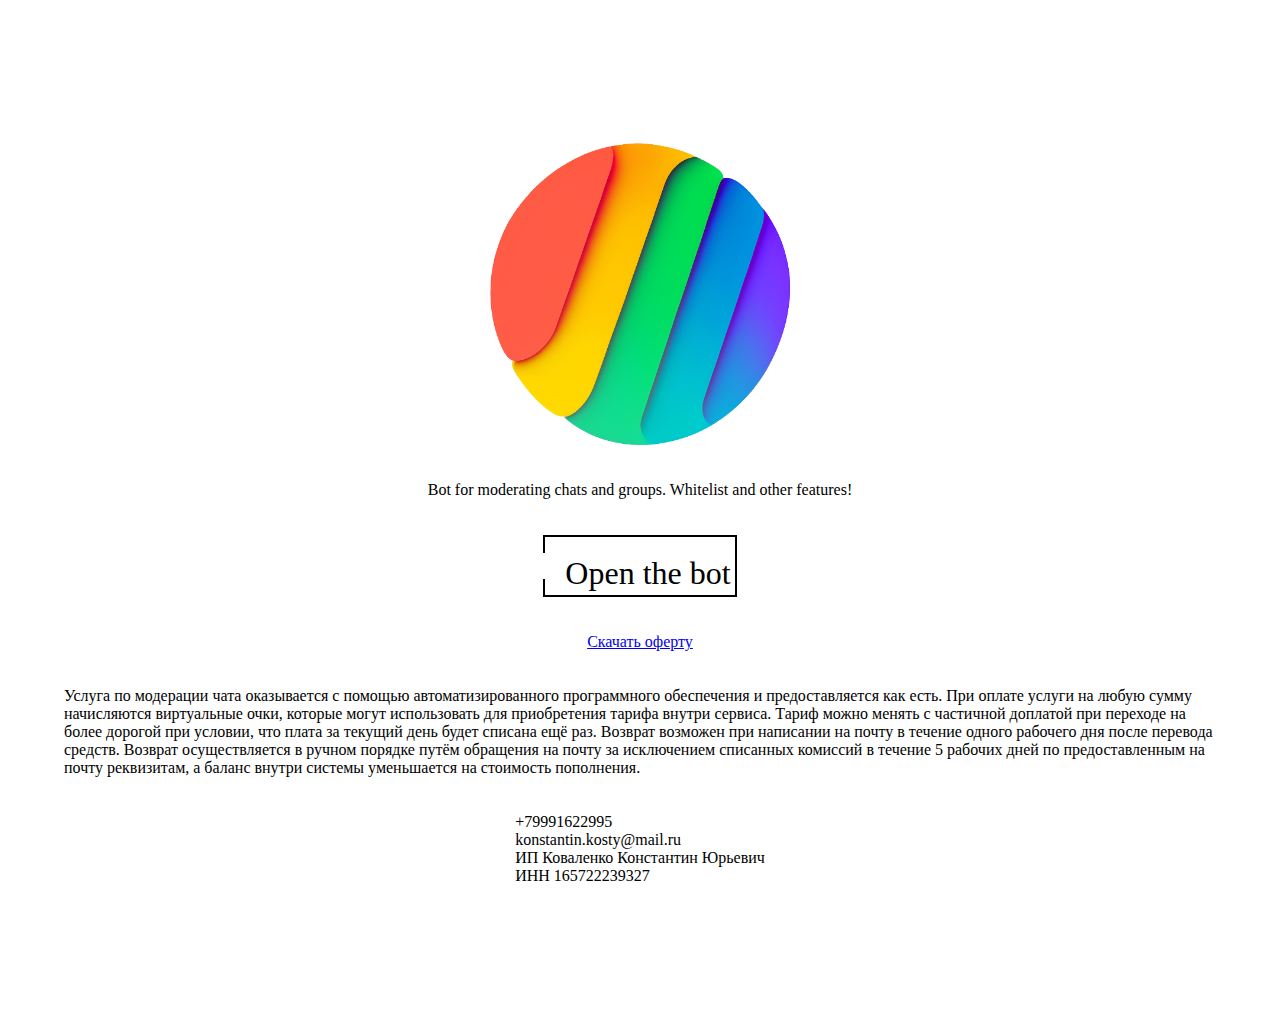
==== projects/ascenditbot/index.html @ a852d0ba "Add projects page and design updates" ====
<!DOCTYPE html>
<html lang="en">
<head>
    <meta charset="UTF-8">
    <meta http-equiv="X-UA-Compatible" content="IE=edge">
    <meta name="viewport" content="width=device-width, initial-scale=1.0">

    <title>Ascenditbot: An Amadev Studio project</title>

    <link rel="apple-touch-icon" sizes="180x180" href="/assets/apple-touch-icon.817130d0.png">
    <link rel="icon" type="image/x-icon" href="/assets/favicon.c4b70242.ico">
    <link rel="icon" type="image/png" sizes="32x32" href="/assets/favicon-32x32.4fb9c30d.png">
    <link rel="icon" type="image/png" sizes="16x16" href="/assets/favicon-16x16.94b30a0a.png">
    <link rel="manifest" href="/site.webmanifest">
    <link rel="mask-icon" href="/assets/safari-pinned-tab.aefad8d9.svg" color="#5bbad5">

    <meta name="msapplication-TileColor" content="#da532c">
    <meta name="msapplication-config" content="/browserconfig.xml" />
    <meta name="theme-color" content="#ffffff">
  <script type="module" crossorigin src="/assets/style.c0ed6924.js"></script>
  <link rel="stylesheet" href="/assets/style.344161b7.css">
  <link rel="stylesheet" href="/assets/index.05673f08.css">
</head><body>
    <div id="site">
        <img src="/assets/ascenditbot.97de1eeb.png" alt="">
        <div class="content">
            Bot for moderating chats and groups. Whitelist and other features!
        </div>
        <a href="https://t.me/ascenditbot"><button>Open the bot</button></a>

        <a href="/documents/ascenditbot_offer.docx">Скачать оферту</a>
        <div class="description">
            Услуга по модерации чата оказывается с помощью автоматизированного программного обеспечения и предоставляется как есть. При оплате услуги на любую сумму начисляются виртуальные очки, которые могут использовать для приобретения тарифа внутри сервиса. Тариф можно менять с частичной доплатой при переходе на более дорогой при условии, что плата за текущий день будет списана ещё раз. Возврат возможен при написании на почту в течение одного рабочего дня после перевода средств. Возврат осуществляется в ручном порядке путём обращения на почту за исключением списанных комиссий в течение 5 рабочих дней по предоставленным на почту реквизитам, а баланс внутри системы уменьшается на стоимость пополнения.
        </div>

        <div class="contacts">
          <div class="phone">+79991622995</div>
          <div class="email">konstantin.kosty@mail.ru</div>
          <div class="name">ИП Коваленко Константин Юрьевич</div>
          <div class="inn">ИНН 165722239327</div>
        </div>
    </div>

    
    
</body>
</html>
---- assets/style.344161b7.css ----
@font-face{font-family:Gotham;src:url(/assets/gotham_light.fbb5af32.otf);font-weight:300;font-style:light}#loadOverlay{display:none}*{box-sizing:border-box}body{margin:0;font-family:Gotham}button{transition:background .2s ease-in;position:relative;background:transparent;border:.3vh black solid;border-left:0;font-family:inherit;font-size:max(3vh,2.5vw);padding:2vh .5vh .3vh 2.5vh;cursor:pointer}button:hover{background:black;color:#fff}button:before,button:after{content:"";display:inline-block;position:absolute;width:.2vh;height:32%;background:black;left:0}button:before{top:-4%}button:after{bottom:-4%}
---- assets/index.05673f08.css ----
#site{min-height:100vh;display:flex;flex-direction:column;align-items:center;justify-content:center;gap:4vh;margin:5vw}#site img{width:300px}
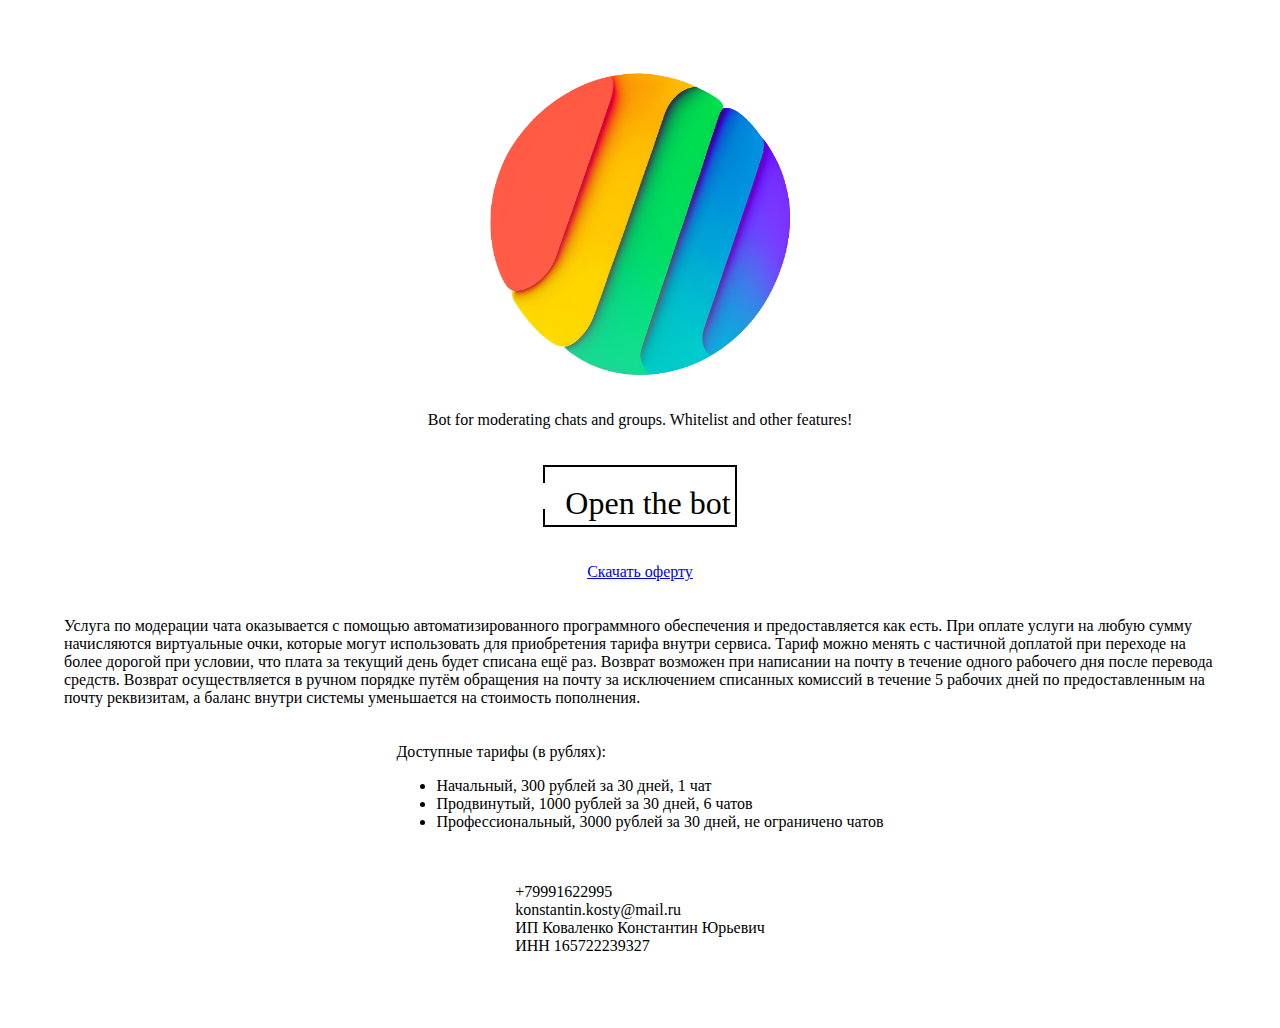
==== commit 9f91e07b: "Update tariffs" ====
--- a/projects/ascenditbot/index.html
+++ b/projects/ascenditbot/index.html
@@ -32,6 +32,14 @@
         <div class="description">
             Услуга по модерации чата оказывается с помощью автоматизированного программного обеспечения и предоставляется как есть. При оплате услуги на любую сумму начисляются виртуальные очки, которые могут использовать для приобретения тарифа внутри сервиса. Тариф можно менять с частичной доплатой при переходе на более дорогой при условии, что плата за текущий день будет списана ещё раз. Возврат возможен при написании на почту в течение одного рабочего дня после перевода средств. Возврат осуществляется в ручном порядке путём обращения на почту за исключением списанных комиссий в течение 5 рабочих дней по предоставленным на почту реквизитам, а баланс внутри системы уменьшается на стоимость пополнения.
         </div>
+        <div class="tariffs">
+            Доступные тарифы (в рублях):
+            <ul>
+                <li>Начальный, 300 рублей за 30 дней, 1 чат</li>
+                <li>Продвинутый, 1000 рублей за 30 дней, 6 чатов</li>
+                <li>Профессиональный, 3000 рублей за 30 дней, не ограничено чатов</li>
+            </ul>
+        </div>
 
         <div class="contacts">
           <div class="phone">+79991622995</div>
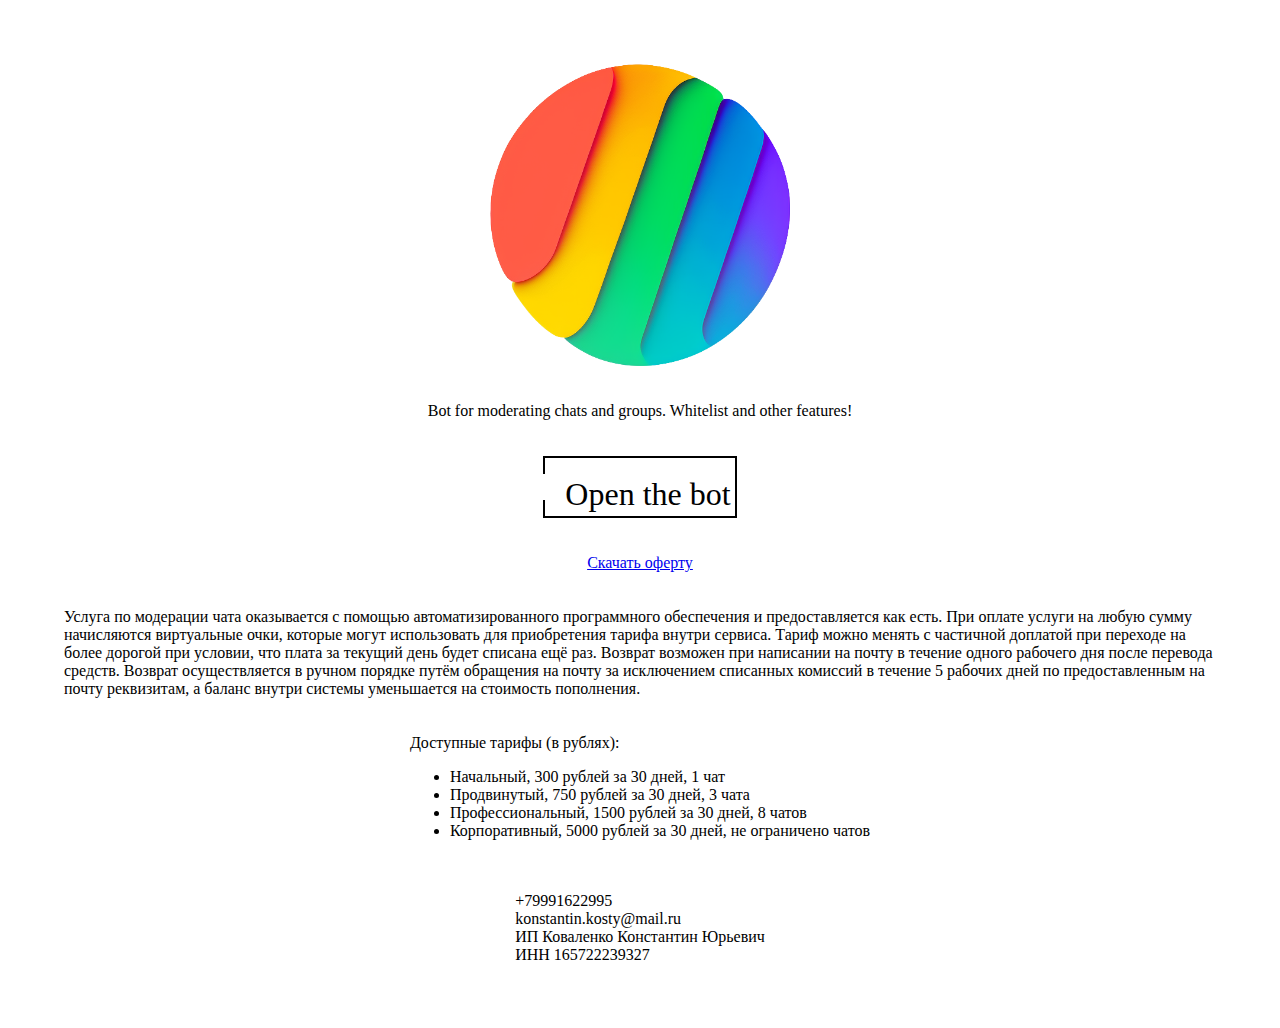
==== commit 4e78e9ea: "Update tariffs" ====
--- a/projects/ascenditbot/index.html
+++ b/projects/ascenditbot/index.html
@@ -36,8 +36,9 @@
             Доступные тарифы (в рублях):
             <ul>
                 <li>Начальный, 300 рублей за 30 дней, 1 чат</li>
-                <li>Продвинутый, 1000 рублей за 30 дней, 6 чатов</li>
-                <li>Профессиональный, 3000 рублей за 30 дней, не ограничено чатов</li>
+                <li>Продвинутый, 750 рублей за 30 дней, 3 чата</li>
+                <li>Профессиональный, 1500 рублей за 30 дней, 8 чатов</li>
+                <li>Корпоративный, 5000 рублей за 30 дней, не ограничено чатов</li>
             </ul>
         </div>
 
